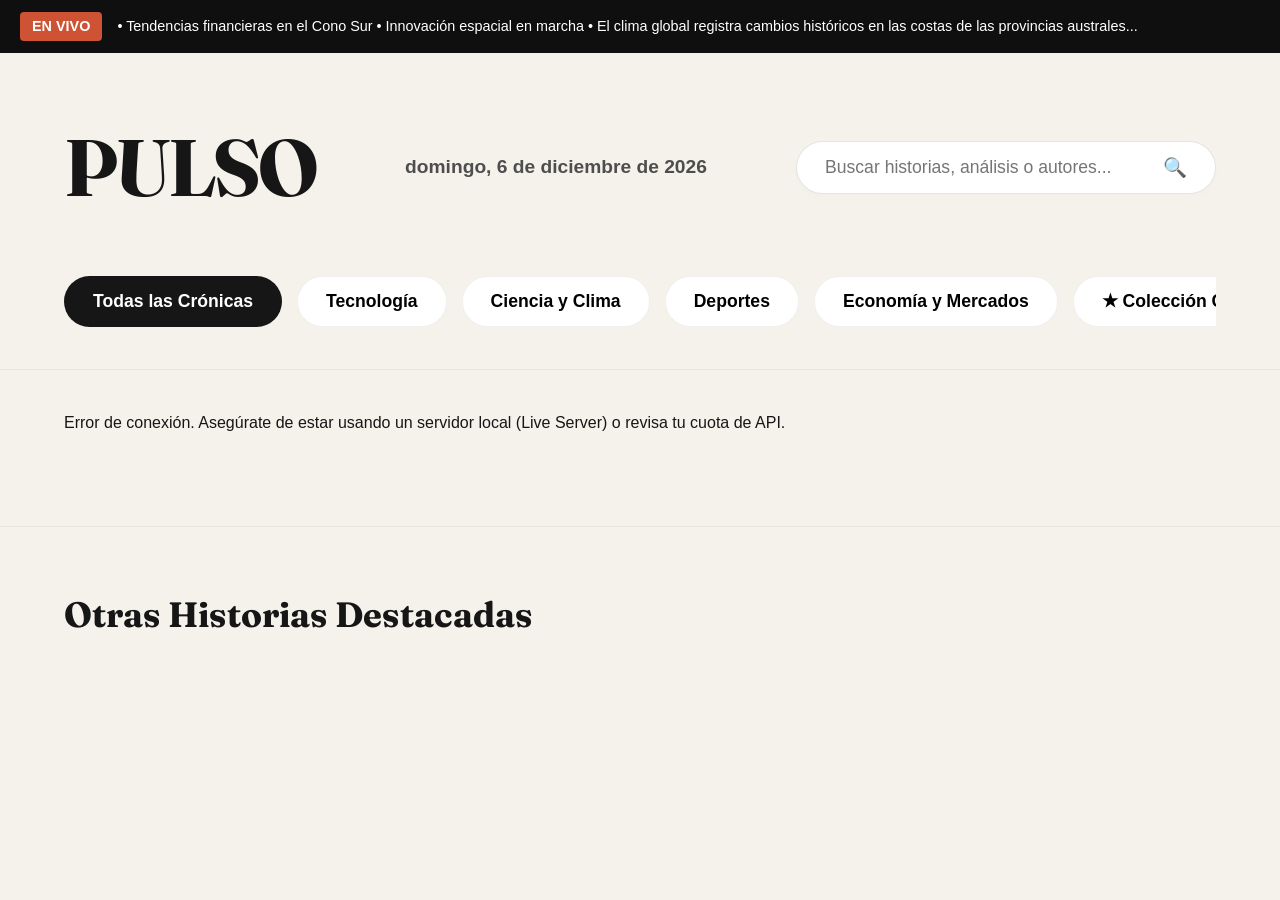
==== index.html @ 6199712d "Add files via upload" ====
<!DOCTYPE html>
<html lang="es">
<head>
    <meta charset="UTF-8">
    <meta name="viewport" content="width=device-width, initial-scale=1.0">
    <title>PULSO | Diario Digital Editorial</title>
    <link href="https://fonts.googleapis.com/css2?family=Fraunces:ital,opsz,wght@0,9..144,400;0,9..144,700;1,9..144,400&family=Cabinet+Grotesk:wght@400;700;900&display=swap" rel="stylesheet">
    <link rel="stylesheet" href="css/styles.css">
</head>
<body>

    <!-- Barra de Noticias en Vivo -->
    <div class="live-ticker">
        <span class="ticker-badge">EN VIVO</span>
        <div class="ticker-text">
            <p>• Tendencias financieras en el Cono Sur • Innovación espacial en marcha • El clima global registra cambios históricos en las costas de las provincias australes...</p>
        </div>
    </div>

    <!-- Encabezado Principal -->
    <header class="main-header">
        <div class="header-top">
            <div class="logo">PULSO</div>
            <div class="date-container" id="current-date"></div>
            
            <div class="search-bar">
                <input type="text" id="search-input" placeholder="Buscar historias, análisis o autores...">
                <button id="search-btn">🔍</button>
            </div>
        </div>
        
        <!-- Categorías "En primera plana" -->
        <nav class="categories-nav">
            <button class="cat-btn active" data-category="general">Todas las Crónicas</button>
            <button class="cat-btn" data-category="technology">Tecnología</button>
            <button class="cat-btn" data-category="science">Ciencia y Clima</button>
            <button class="cat-btn" data-category="sports">Deportes</button>
            <button class="cat-btn" data-category="business">Economía y Mercados</button>
            <button class="cat-btn" data-id="favorites">★ Colección Guardada</button>
        </nav>
    </header>

    <!-- Nueva Maquetación: Gran Portada Centrada + Grilla Inferior -->
    <main class="news-flow">
        
        <!-- 1. Noticia Principal Centrada -->
        <section class="hero-featured" id="featured-section">
            <div class="loader">Escribiendo las portadas...</div>
        </section>

        <!-- 2. Bloque Masivo de Noticias Debajo -->
        <section class="grid-stories" id="grid-stories-section">
            <!-- Aquí se cargarán muchas más noticias dinámicamente -->
        </section>
    </main>

    <!-- 3. Sección Otras Historias Destacadas (Corregida) -->
    <section class="carousel-section">
        <h3 class="section-title">Otras Historias Destacadas</h3>
        <div class="carousel-grid" id="carousel-track">
            <!-- Portadas pequeñas con titulares debajo -->
        </div>
    </section>

    <script src="js/app.js"></script>
</body>
</html>
---- css/styles.css ----
:root {
    --bg-main: #f5f2eb;       /* Fondo pastel general estilo papel nórdico */
    --bg-card-1: #e2ebf3;    /* Azul Pastel */
    --bg-card-2: #f7eae6;    /* Coral/Rosa Suave */
    --bg-card-3: #e6f0e9;    /* Verde Menta Pastel */
    --bg-card-4: #ede6f5;    /* Lavanda Dulce */
    --text-main: #161616;
    --text-muted: #4e4e4e;
    --accent: #cd5334;       
    --font-titles: 'Fraunces', serif;
    --font-ui: 'Cabinet Grotesk', sans-serif;
}

* {
    margin: 0;
    padding: 0;
    box-sizing: border-box;
}

body {
    background-color: var(--bg-main);
    font-family: var(--font-ui);
    color: var(--text-main);
    line-height: 1.6;
}

.live-ticker {
    background-color: #0f0f0f;
    color: #fff;
    display: flex;
    align-items: center;
    padding: 12px 20px;
    font-size: 0.9rem;
    overflow: hidden;
}
.ticker-badge {
    background-color: var(--accent);
    padding: 3px 12px;
    font-weight: 700;
    margin-right: 15px;
    border-radius: 4px;
}
.ticker-text {
    white-space: nowrap;
    animation: scroll-text 35s linear infinite;
}
@keyframes scroll-text {
    0% { transform: translateX(100%); }
    100% { transform: translateX(-100%); }
}

/* --- Encabezado --- */
.main-header {
    padding: 50px 5% 30px 5%;
    border-bottom: 1px solid rgba(0,0,0,0.06);
}
.header-top {
    display: flex;
    justify-content: space-between;
    align-items: center;
    flex-wrap: wrap;
    gap: 30px;
}
.logo {
    font-family: var(--font-titles);
    font-size: 5rem; 
    font-weight: 700;
    letter-spacing: -3px;
}
.date-container {
    font-size: 1.2rem;
    color: var(--text-muted);
    font-weight: 700;
}

.search-bar {
    display: flex;
    background: #fff;
    border: 1px solid rgba(0,0,0,0.1);
    border-radius: 40px;
    padding: 14px 28px;
    width: 420px;
    max-width: 100%;
    box-shadow: 0 4px 10px rgba(0,0,0,0.01);
}
.search-bar input {
    border: none;
    outline: none;
    width: 100%;
    font-size: 1.1rem;
    font-family: var(--font-ui);
    background: transparent;
}
.search-bar button {
    background: none;
    border: none;
    font-size: 1.2rem;
    cursor: pointer;
}

/* Categorías */
.categories-nav {
    display: flex;
    gap: 15px;
    margin-top: 45px;
    overflow-x: auto;
    padding-bottom: 12px;
}
.cat-btn {
    background: #fff;
    border: 1px solid rgba(0,0,0,0.06);
    padding: 14px 28px;
    border-radius: 30px;
    cursor: pointer;
    font-size: 1.1rem;
    font-weight: 700;
    transition: all 0.25s ease;
    white-space: nowrap;
}
.cat-btn.active, .cat-btn:hover {
    background-color: var(--text-main);
    color: #fff;
}

/* --- Nueva Distribución de Noticias --- */
.news-flow {
    padding: 40px 5%;
    display: flex;
    flex-direction: column;
    gap: 50px;
}

/* Noticia Destacada de Portada (Centrada) */
.hero-featured .story-card {
    background-color: var(--bg-card-1);
    border-radius: 32px;
    overflow: hidden;
    padding: 60px;
    min-height: 520px;
    display: flex;
    flex-direction: column;
    justify-content: flex-end;
    position: relative;
    cursor: pointer;
    box-shadow: 0 15px 40px rgba(0,0,0,0.02);
    transition: transform 0.3s cubic-bezier(0.16, 1, 0.3, 1);
}
.hero-featured .story-card:hover {
    transform: scale(1.005);
}
.story-img-bg {
    position: absolute;
    top: 0; left: 0; width: 100%; height: 100%;
    object-fit: cover;
    opacity: 0.35;
    mix-blend-mode: multiply;
}
.story-content { position: relative; z-index: 2; max-width: 80%; }
.story-card h2 {
    font-family: var(--font-titles);
    font-size: 3.6rem;
    line-height: 1.1;
    margin: 20px 0;
}
.story-card p {
    font-size: 1.3rem;
    color: var(--text-muted);
}

/* Grilla de Noticias Inferiores (Muchas más noticias) */
.grid-stories {
    display: grid;
    grid-template-columns: repeat(auto-fill, minmax(350px, 1fr));
    gap: 35px;
}
.news-grid-item {
    background-color: #fff;
    border-radius: 24px;
    padding: 30px;
    display: flex;
    flex-direction: column;
    justify-content: space-between;
    cursor: pointer;
    border: 1px solid rgba(0,0,0,0.04);
    transition: transform 0.2s ease, background-color 0.3s ease;
}
/* Alternancia de fondos pasteles en la grilla */
.news-grid-item:nth-child(4n+1) { background-color: var(--bg-card-2); }
.news-grid-item:nth-child(4n+2) { background-color: var(--bg-card-3); }
.news-grid-item:nth-child(4n+3) { background-color: var(--bg-card-4); }
.news-grid-item:nth-child(4n+4) { background-color: var(--bg-card-1); }

.news-grid-item:hover {
    transform: translateY(-4px);
}
.news-grid-item img {
    width: 100%;
    height: 200px;
    object-fit: cover;
    border-radius: 16px;
    margin-bottom: 20px;
}
.news-grid-item h3 {
    font-family: var(--font-titles);
    font-size: 1.7rem;
    line-height: 1.25;
    margin-bottom: 12px;
}
.news-grid-item p {
    font-size: 1.05rem;
    color: var(--text-muted);
    margin-bottom: 20px;
}

.fav-btn {
    background: none;
    border: none;
    font-size: 1.5rem;
    cursor: pointer;
    align-self: flex-start;
}

/* --- Otras Historias Destacadas --- */
.carousel-section {
    padding: 60px 5% 100px 5%;
    border-top: 1px solid rgba(0,0,0,0.06);
}
.section-title {
    font-family: var(--font-titles);
    font-size: 2.2rem;
    margin-bottom: 35px;
}
.carousel-grid {
    display: grid;
    grid-template-columns: repeat(auto-fill, minmax(280px, 1fr));
    gap: 30px;
}
.carousel-item {
    background: #fff;
    border-radius: 20px;
    overflow: hidden;
    cursor: pointer;
    box-shadow: 0 4px 15px rgba(0,0,0,0.01);
    transition: transform 0.2s ease;
}
.carousel-item:nth-child(odd) { background-color: var(--bg-card-2); }
.carousel-item:nth-child(even) { background-color: var(--bg-card-3); }

.carousel-item:hover { transform: translateY(-4px); }
.carousel-item img {
    width: 100%;
    height: 180px;
    object-fit: cover;
}
.carousel-content {
    padding: 20px;
}
.carousel-content h4 {
    font-family: var(--font-titles);
    font-size: 1.35rem;
    line-height: 1.3;
}

/* --- Vista de Artículo Completo Extenso y Real --- */
.article-container {
    max-width: 850px;
    margin: 60px auto;
    padding: 0 24px;
}
.article-header h1 {
    font-family: var(--font-titles);
    font-size: 4rem;
    line-height: 1.1;
    margin-bottom: 25px;
    letter-spacing: -1px;
}
.article-meta {
    font-size: 1.1rem;
    color: var(--text-muted);
    margin-bottom: 35px;
}
.article-main-img {
    width: 100%;
    max-height: 520px;
    object-fit: cover;
    border-radius: 28px;
    margin-bottom: 45px;
}
.article-body {
    font-size: 1.35rem;
    line-height: 1.8;
    color: #1a1a1a;
}
.article-body p {
    margin-bottom: 25px;
}
.back-home {
    display: inline-block;
    margin-bottom: 30px;
    color: var(--accent);
    text-decoration: none;
    font-weight: 700;
    font-size: 1.1rem;
}
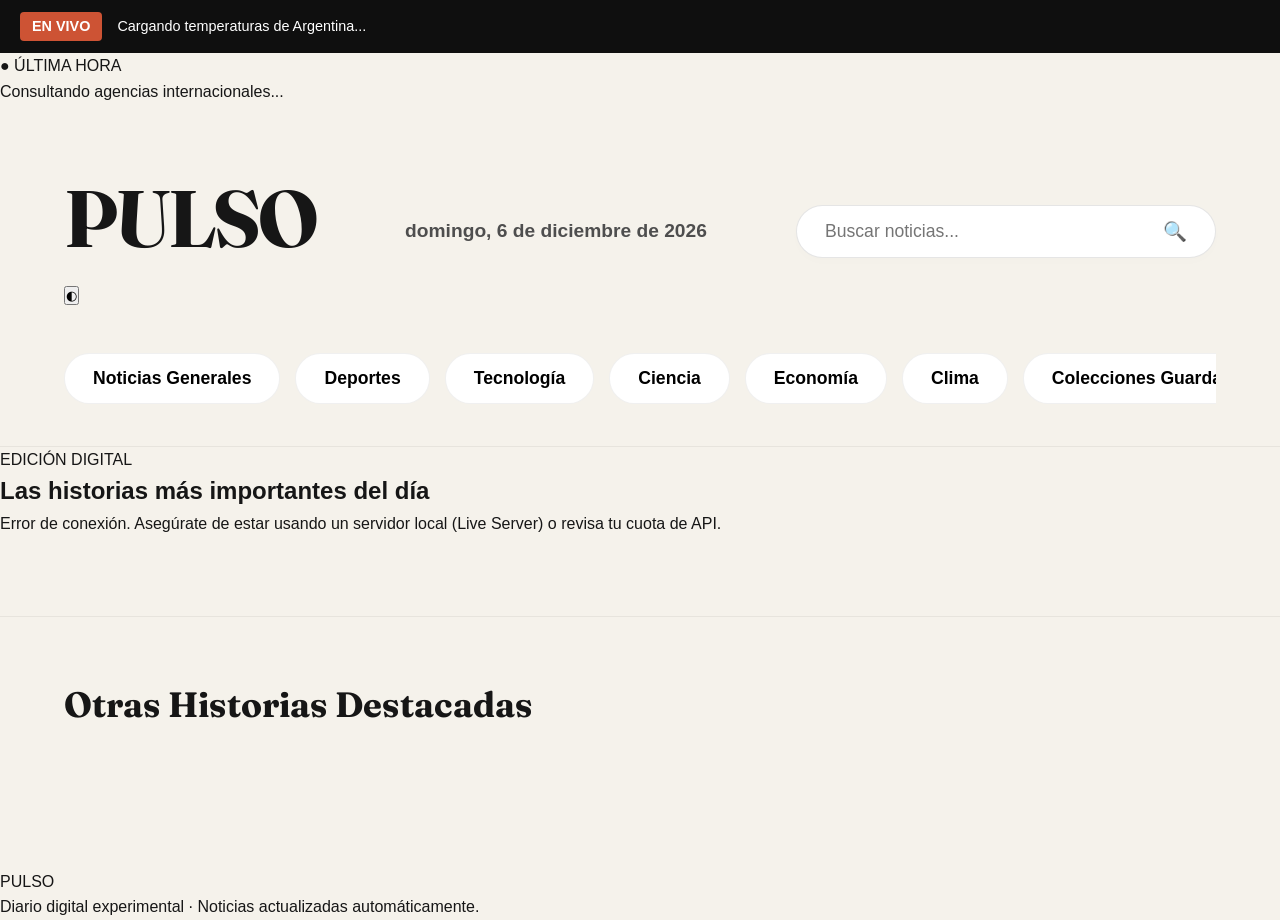
==== commit 5ee38e7a: "Update index.html" ====
--- a/index.html
+++ b/index.html
@@ -1,67 +1,304 @@
 <!DOCTYPE html>
 <html lang="es">
+
 <head>
-    <meta charset="UTF-8">
-    <meta name="viewport" content="width=device-width, initial-scale=1.0">
-    <title>PULSO | Diario Digital Editorial</title>
-    <link href="https://fonts.googleapis.com/css2?family=Fraunces:ital,opsz,wght@0,9..144,400;0,9..144,700;1,9..144,400&family=Cabinet+Grotesk:wght@400;700;900&display=swap" rel="stylesheet">
-    <link rel="stylesheet" href="css/styles.css">
+
+<meta charset="UTF-8">
+<meta name="viewport" content="width=device-width, initial-scale=1.0">
+
+<title>PULSO | Diario Digital Editorial</title>
+
+<link href="https://fonts.googleapis.com/css2?family=Fraunces:ital,wght@0,400;0,700;1,400&family=Inter:wght@300;400;500;600;700&display=swap" rel="stylesheet">
+
+<link rel="stylesheet" href="css/styles.css">
+
 </head>
+
 <body>
 
-    <!-- Barra de Noticias en Vivo -->
-    <div class="live-ticker">
-        <span class="ticker-badge">EN VIVO</span>
-        <div class="ticker-text">
-            <p>• Tendencias financieras en el Cono Sur • Innovación espacial en marcha • El clima global registra cambios históricos en las costas de las provincias australes...</p>
+<!-- ===================== -->
+<!-- TEMPERATURAS ARGENTINA -->
+<!-- ===================== -->
+
+<div class="live-ticker">
+
+    <span class="ticker-badge">
+
+        EN VIVO
+
+    </span>
+
+    <div class="ticker-text">
+
+        <p id="argentina-temperaturas">
+
+            Cargando temperaturas de Argentina...
+
+        </p>
+
+    </div>
+
+</div>
+
+<!-- ===================== -->
+<!-- ÚLTIMA HORA -->
+<!-- ===================== -->
+
+<section
+class="breaking-news"
+id="breaking-news">
+
+    <div class="breaking-label">
+
+        ● ÚLTIMA HORA
+
+    </div>
+
+    <div
+    class="breaking-text"
+    id="breaking-text">
+
+        Consultando agencias internacionales...
+
+    </div>
+
+</section>
+
+
+
+</section>
+
+<!-- ===================== -->
+<!-- HEADER -->
+<!-- ===================== -->
+
+<header class="main-header">
+
+    <div class="header-top">
+
+        <div class="logo-area">
+
+            <div class="logo">
+
+                PULSO
+
+            </div>
+
+            <button
+            id="dark-mode-toggle"
+            class="dark-mode-toggle">
+
+                ◐
+
+            </button>
+
         </div>
-    </div>
-
-    <!-- Encabezado Principal -->
-    <header class="main-header">
-        <div class="header-top">
-            <div class="logo">PULSO</div>
-            <div class="date-container" id="current-date"></div>
-            
-            <div class="search-bar">
-                <input type="text" id="search-input" placeholder="Buscar historias, análisis o autores...">
-                <button id="search-btn">🔍</button>
-            </div>
+
+        <div
+        class="date-container"
+        id="current-date">
+
         </div>
-        
-        <!-- Categorías "En primera plana" -->
-        <nav class="categories-nav">
-            <button class="cat-btn active" data-category="general">Todas las Crónicas</button>
-            <button class="cat-btn" data-category="technology">Tecnología</button>
-            <button class="cat-btn" data-category="science">Ciencia y Clima</button>
-            <button class="cat-btn" data-category="sports">Deportes</button>
-            <button class="cat-btn" data-category="business">Economía y Mercados</button>
-            <button class="cat-btn" data-id="favorites">★ Colección Guardada</button>
-        </nav>
-    </header>
-
-    <!-- Nueva Maquetación: Gran Portada Centrada + Grilla Inferior -->
-    <main class="news-flow">
-        
-        <!-- 1. Noticia Principal Centrada -->
-        <section class="hero-featured" id="featured-section">
-            <div class="loader">Escribiendo las portadas...</div>
-        </section>
-
-        <!-- 2. Bloque Masivo de Noticias Debajo -->
-        <section class="grid-stories" id="grid-stories-section">
-            <!-- Aquí se cargarán muchas más noticias dinámicamente -->
-        </section>
-    </main>
-
-    <!-- 3. Sección Otras Historias Destacadas (Corregida) -->
-    <section class="carousel-section">
-        <h3 class="section-title">Otras Historias Destacadas</h3>
-        <div class="carousel-grid" id="carousel-track">
-            <!-- Portadas pequeñas con titulares debajo -->
+
+        <div class="search-bar">
+
+            <input
+            type="text"
+            id="search-input"
+            placeholder="Buscar noticias...">
+
+            <button>
+
+                🔍
+
+            </button>
+
         </div>
+
+    </div>
+
+    <!-- ===================== -->
+    <!-- CATEGORÍAS -->
+    <!-- ===================== -->
+
+    <nav class="categories-nav"> 
+
+        <button
+        class="cat-btn"
+        data-category="general">
+
+            Noticias Generales
+
+        </button>
+
+        <button
+        class="cat-btn"
+        data-category="sports">
+
+            Deportes
+
+        </button>
+
+        <button
+        class="cat-btn"
+        data-category="technology">
+
+            Tecnología
+
+        </button>
+
+        <button
+        class="cat-btn"
+        data-category="science">
+
+            Ciencia
+
+        </button>
+
+        <button
+        class="cat-btn"
+        data-category="business">
+
+            Economía
+
+        </button>
+
+        <button
+        class="cat-btn"
+        data-category="weather">
+
+            Clima
+
+        </button>
+
+        <button
+        class="cat-btn"
+        data-id="favorites">
+
+            Colecciones Guardadas
+
+        </button>
+
+    </nav>
+
+</header>
+
+<!-- ===================== -->
+<!-- CABECERA EDITORIAL -->
+<!-- ===================== -->
+
+<section
+class="editorial-banner">
+
+    <div class="editorial-content">
+
+        <span>
+
+            EDICIÓN DIGITAL
+
+        </span>
+
+        <h2>
+
+            Las historias más importantes del día
+
+        </h2>
+
+        <p>
+
+           
+
+        </p>
+
+    </div>
+
+</section>
+
+<!-- ===================== -->
+<!-- PORTADA -->
+<!-- ===================== -->
+
+<main class="homepage-layout">
+
+    <!-- NOTICIA PRINCIPAL -->
+
+    <section
+    class="hero-featured"
+    id="featured-section">
+
+        <div class="loader">
+
+            Construyendo portada...
+
+        </div>
+
     </section>
 
-    <script src="js/app.js"></script>
+    <!-- DOS NOTICIAS SECUNDARIAS -->
+
+    <aside
+    class="secondary-news"
+    id="secondary-news">
+
+    </aside>
+
+</main>
+
+<!-- ===================== -->
+<!-- RESTO DE NOTICIAS -->
+<!-- ===================== -->
+
+<section class="news-flow">
+
+    <div
+    class="grid-stories"
+    id="grid-stories-section">
+
+    </div>
+
+</section>
+
+<!-- ===================== -->
+<!-- DESTACADAS -->
+<!-- ===================== -->
+
+<section class="carousel-section">
+
+    <h3 class="section-title">
+
+        Otras Historias Destacadas
+
+    </h3>
+
+    <div
+    class="carousel-grid"
+    id="carousel-track">
+
+    </div>
+
+</section>
+
+<!-- ===================== -->
+<!-- FOOTER -->
+<!-- ===================== -->
+
+<footer class="footer">
+
+    <div class="footer-logo">
+
+        PULSO
+
+    </div>
+
+    <p>
+
+        Diario digital experimental · Noticias actualizadas automáticamente.
+
+    </p>
+
+</footer>
+
+<script src="js/app.js"></script>
+
 </body>
-</html>+</html>
